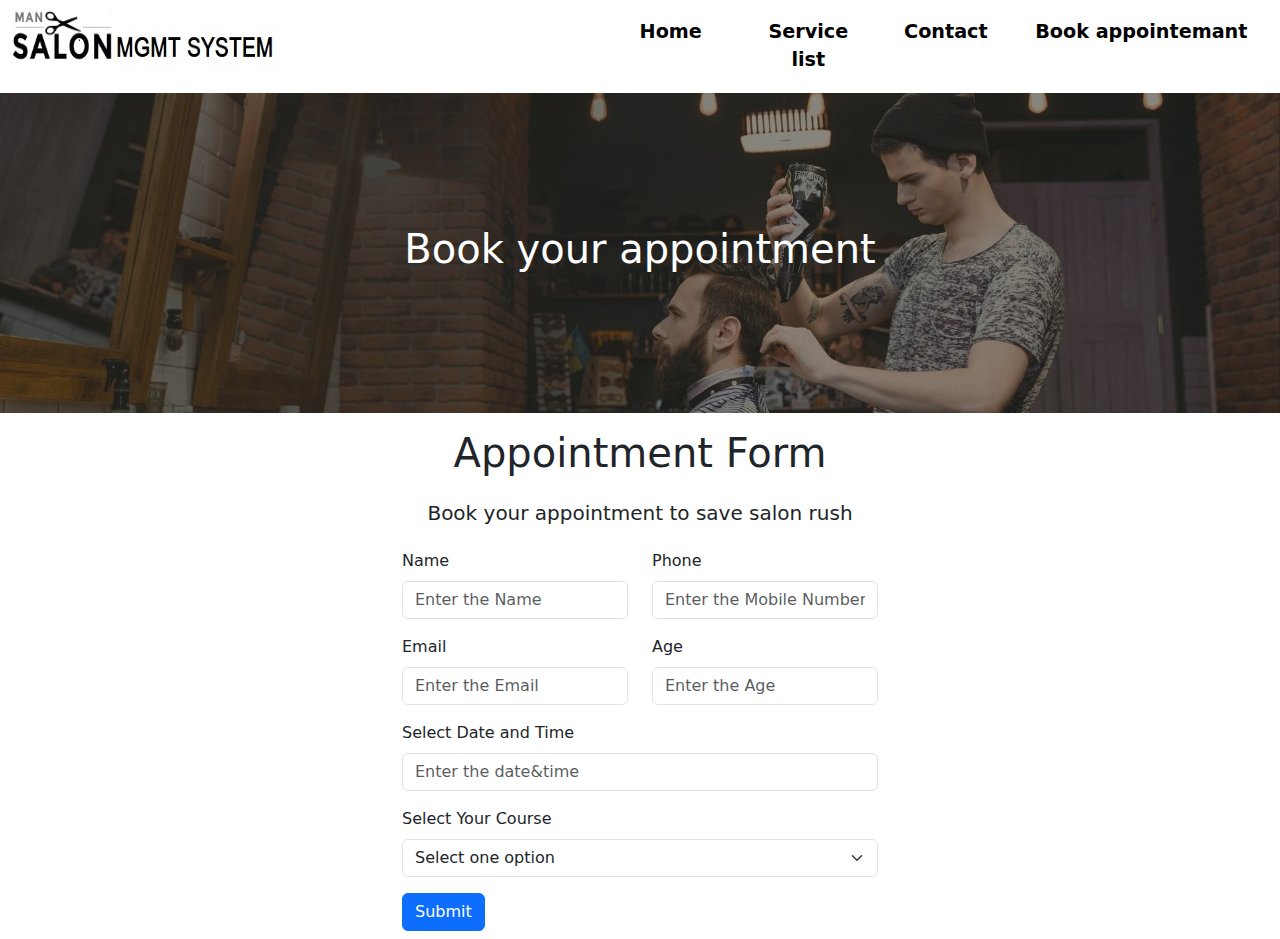
==== Bookappointemant.html @ 848415ca "22-06-24" ====
<!DOCTYPE html>
<html lang="en">

<head>
    <title>Book your appointment </title>
    <meta charset="utf-8">
    <meta name="viewport" content="width=device-width, initial-scale=1">
    <link href="https://cdn.jsdelivr.net/npm/bootstrap@5.3.3/dist/css/bootstrap.min.css" rel="stylesheet">
    <script src="https://cdn.jsdelivr.net/npm/bootstrap@5.3.3/dist/js/bootstrap.bundle.min.js"></script>
    <link rel="stylesheet" href="home.css">
    <script src="https://ajax.googleapis.com/ajax/libs/jquery/3.7.1/jquery.min.js"></script>
    <link rel="stylesheet" href="https://cdn.jsdelivr.net/npm/bootstrap-icons@1.11.3/font/bootstrap-icons.min.css">
    <link rel="stylesheet" href="Bookappointemant.css">
    <script src="Bookappointemant.js"></script>
</head>

<body>
    <div class="custom-nav"></div>
    <div class="container-fluid">
        <div class="row">
            <div class="col-lg-12 align-items-center d-flex justify-content-center" id="section-1">
                <h1>Book your appointment</h1>
            </div>
            <form class="d-flex flex-column align-items-center" id="appointmentForm">
                <h1 class="p-3">Appointment Form</h1>
                <h5 class="mb-4">Book your appointment to save salon rush</h5>
                <fieldset>
                    <div class="row">
                        <div class="col-lg-6">
                            <div class="mb-3">
                                <label for="Name" class="form-label">Name</label>
                                <input type="text" id="Name" class="form-control" placeholder="Enter the Name">
                                <span id="name_err" class="err_msg text-danger"></span>
                            </div>
                        </div>
                        <div class="col-lg-6">
                            <div class="mb-3">
                                <label for="Phone" class="form-label">Phone</label>
                                <input type="text" id="Phone" class="form-control" placeholder="Enter the Mobile Number">
                                <span id="phone_err" class="err_msg text-danger"></span>
                            </div>
                        </div>
                    </div>
                    <div class="row">
                        <div class="col-lg-6">
                            <div class="mb-3">
                                <label for="Email" class="form-label">Email</label>
                                <input type="text" id="Email" class="form-control" placeholder="Enter the Email">
                                <span id="email_err" class="err_msg text-danger"></span>
                            </div>
                        </div>
                        <div class="col-lg-6">
                            <div class="mb-3">
                                <label for="age" class="form-label">Age</label>
                                <input type="text" id="age" class="form-control" placeholder="Enter the Age">
                                <span id="age_err" class="err_msg text-danger"></span>
                            </div>
                        </div>
                    </div>
                    <div class="row">
                        <div class="col-lg-12">
                            <div class="mb-3">
                                <div class="form-outline datetimepicker">
                                    <label for="datetime" class="form-label">Select Date and Time</label>
                                    <input type="text" class="form-control" id="datetime" placeholder="Enter the date&time">
                                    <span id="datetime_err" class="err_msg text-danger"></span>
                                </div>
                            </div>
                        </div>
                    </div>
                    <div class="row">
                        <div class="col-lg-12">
                            <div class="mb-3">
                                <label for="course" class="form-label">Select Your Course</label>
                                <select name="course" id="course" class="form-select">
                                    <option value="select" selected>Select one option</option>
                                    <option value="o3 facial">o3 facial</option>
                                    <option value="fruit Facial">fruit Facial</option>
                                    <option value="charcol Facial">charcol Facial</option>
                                    <option value="Deluxe pedicure">Deluxe pedicure</option>
                                    <option value="Hair cut">Hair cut</option>
                                    <option value="Body spa">Body spa</option>
                                    <option value="Beard trim">Beard trim</option>
                                </select>
                                <span id="course_err" class="err_msg text-danger"></span>
                            </div>
                        </div>
                    </div>
                    <button type="submit" class="btn btn-primary mb-2">Submit</button>
                </fieldset>
            </form>
            <div class="footer"></div>
        </div>
    </div>
    
</body>
</html>
---- home.css ----
#section-1{
    background-image: url("hero.jpg");
    color: white;
    height: 25vw;
}
@media (max-width:428px)  and (max-height:926px){
    #section-1{
        background-size: 110vw 50vw;
        background-repeat: no-repeat;
        height: 50vw;
    }
    #header-h1{
        font-size: 5.5vw;
    }
    .col-lg-6>img{
        width: 90vw;
        margin-left: -0.9vw;
    }
}
---- Bookappointemant.css ----
#section-1{
    background-image: url("hero.jpg");
    color: white;
    height: 25vw;
}
@media (max-width:428px)  and (max-height:926px){
    #section-1{
        background-size: 110vw 50vw;
        background-repeat: no-repeat;
        height: 50vw;
    }
}
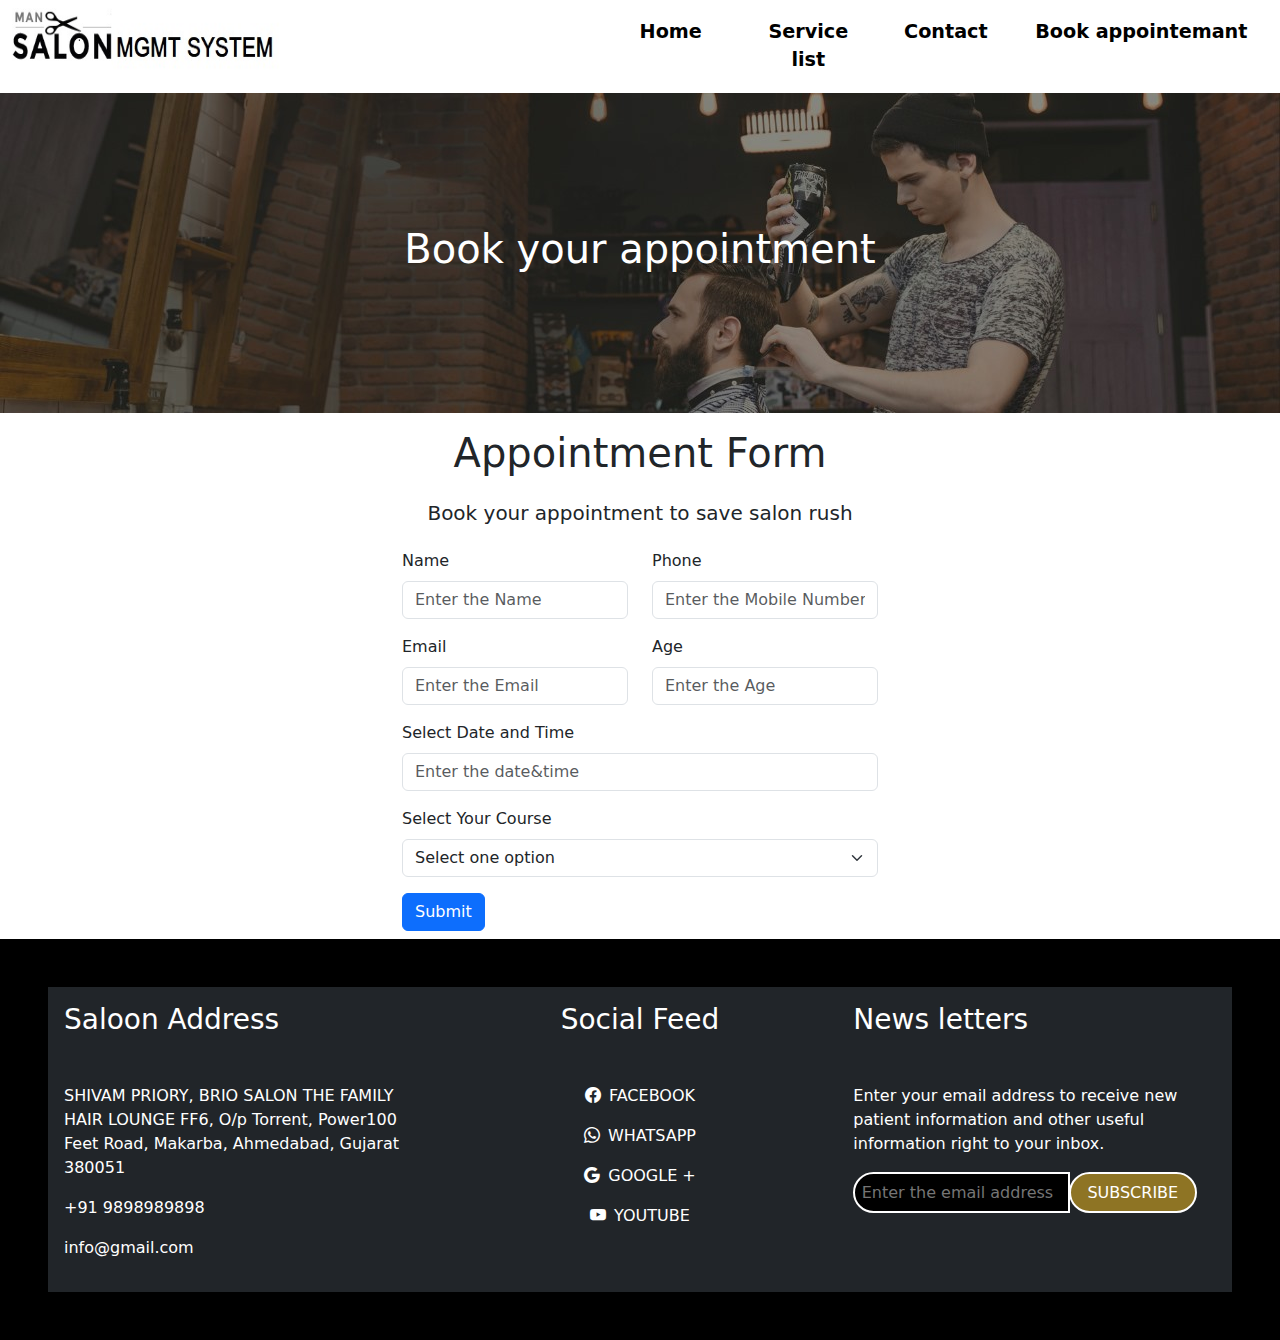
==== commit 46df15b4: "24-6-2024" ====
--- a/Bookappointemant.html
+++ b/Bookappointemant.html
@@ -95,3 +95,11 @@
     
 </body>
 </html>
+<script>
+    $(document).ready(function () {
+        $(".custom-nav").load("nav.html")
+    })
+    $(document).ready(function () {
+        $(".footer").load("Footer.html")
+    })
+</script>